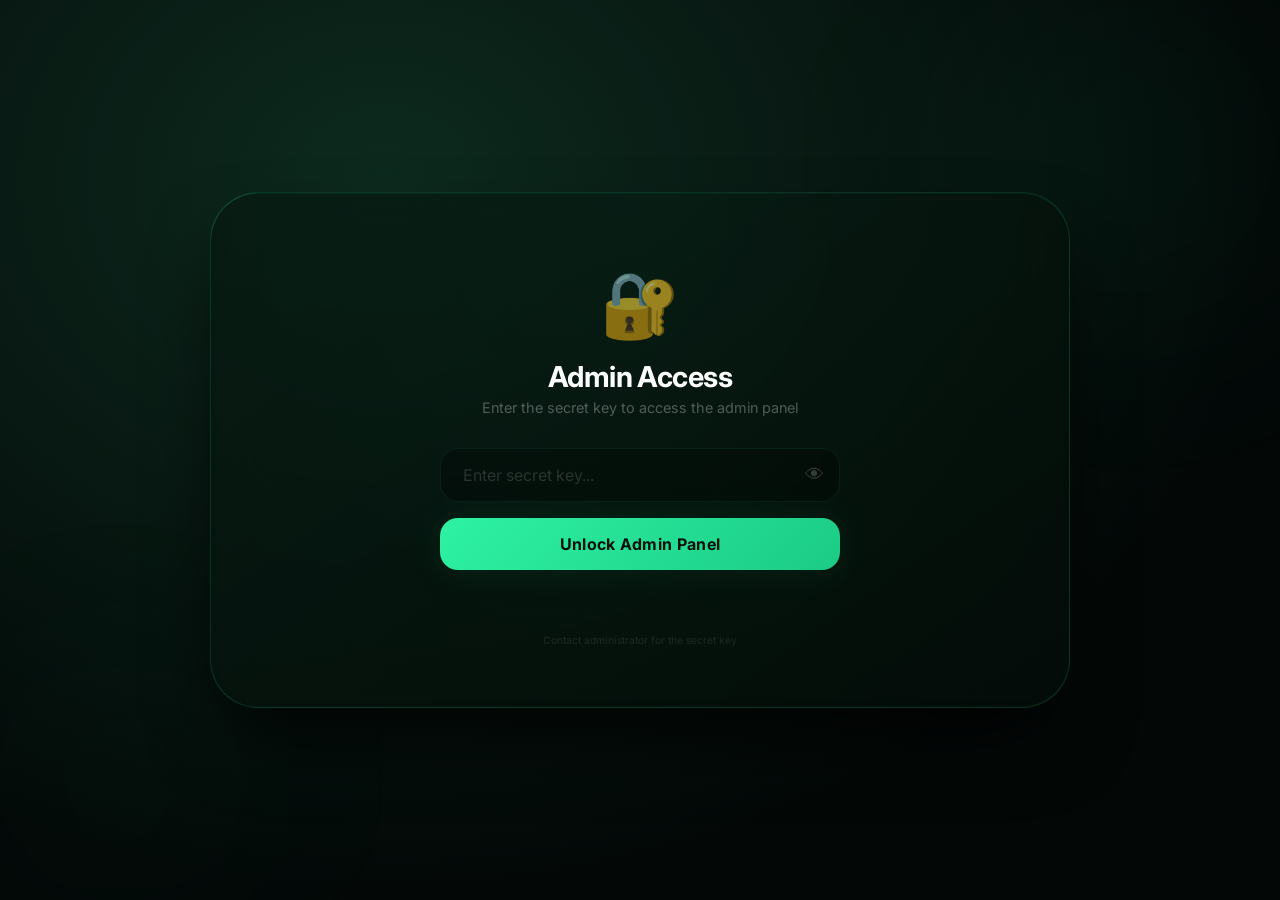
==== admin.html @ cb36253b "Update admin.html" ====
<!DOCTYPE html>
<html lang="en">
<head>
  <meta charset="UTF-8" />
  <meta name="viewport" content="width=device-width, initial-scale=1.0, maximum-scale=1.0, user-scalable=no" />
  <title>Admin · Maya Fintech</title>
  <!-- Google Font -->
  <link href="https://fonts.googleapis.com/css2?family=Inter:ital,opsz,wght@0,14..32,100..900;1,14..32,100..900&display=swap" rel="stylesheet" />
  <!-- Firebase SDKs -->
  <script src="https://www.gstatic.com/firebasejs/9.23.0/firebase-app-compat.js"></script>
  <script src="https://www.gstatic.com/firebasejs/9.23.0/firebase-database-compat.js"></script>
  
  <style>
    * {
      margin: 0;
      padding: 0;
      box-sizing: border-box;
    }

    body {
      min-height: 100vh;
      display: flex;
      align-items: center;
      justify-content: center;
      font-family: 'Inter', 'Segoe UI', system-ui, -apple-system, sans-serif;
      padding: 1.5rem;
      position: relative;
      overflow-x: hidden;
      background: #030807;
    }

    /* Dark black-to-emerald green gradient background */
    body::before {
      content: '';
      position: fixed;
      inset: 0;
      background: radial-gradient(ellipse at 30% 20%, #0d2a1e 0%, #030807 70%);
      z-index: 0;
    }

    /* Ambient glowing light effects */
    .ambient-glow {
      position: fixed;
      border-radius: 50%;
      filter: blur(100px);
      pointer-events: none;
      z-index: 0;
    }

    .ambient-glow.top-right {
      width: 500px;
      height: 500px;
      top: -100px;
      right: -100px;
      background: radial-gradient(circle, rgba(46, 242, 163, 0.06) 0%, transparent 70%);
    }

    .ambient-glow.bottom-left {
      width: 400px;
      height: 400px;
      bottom: -80px;
      left: -80px;
      background: radial-gradient(circle, rgba(46, 242, 163, 0.04) 0%, transparent 70%);
    }

    /* ========== MAIN CONTAINER ========== */
    .admin-container {
      max-width: 860px;
      width: 100%;
      position: relative;
      z-index: 2;
    }

    /* ========== GLASS PANEL ========== */
    .glass-panel {
      background: rgba(8, 18, 14, 0.70);
      backdrop-filter: blur(24px) saturate(180%);
      -webkit-backdrop-filter: blur(24px) saturate(180%);
      border-radius: 48px;
      padding: 2.5rem 2.5rem 1.8rem;
      border: 1px solid rgba(46, 242, 163, 0.15);
      box-shadow: 0 40px 80px -20px rgba(0, 0, 0, 0.9),
                  inset 0 1px 1px rgba(46, 242, 163, 0.08),
                  inset 0 -2px 4px rgba(0, 20, 10, 0.3);
      background-image: linear-gradient(145deg, rgba(15, 40, 30, 0.30) 0%, rgba(0, 10, 5, 0.50) 100%);
      position: relative;
      overflow: hidden;
      transition: box-shadow 0.4s ease, border-color 0.4s;
    }

    /* Neon green outline - glowing border */
    .glass-panel::before {
      content: '';
      position: absolute;
      inset: -2px;
      border-radius: 50px;
      padding: 2px;
      background: linear-gradient(135deg, rgba(46, 242, 163, 0.35), rgba(46, 242, 163, 0.02), rgba(46, 242, 163, 0.15));
      -webkit-mask: linear-gradient(#fff 0 0) content-box, linear-gradient(#fff 0 0);
      mask: linear-gradient(#fff 0 0) content-box, linear-gradient(#fff 0 0);
      -webkit-mask-composite: xor;
      mask-composite: exclude;
      pointer-events: none;
      opacity: 0.8;
    }

    /* Inner glow effect */
    .glass-panel::after {
      content: '';
      position: absolute;
      inset: 0;
      border-radius: 48px;
      background: radial-gradient(ellipse at 50% 0%, rgba(46, 242, 163, 0.02), transparent 70%);
      pointer-events: none;
    }

    /* ========== LOGIN SECTION ========== */
    .login-section {
      display: flex;
      flex-direction: column;
      align-items: center;
      justify-content: center;
      padding: 2rem 1rem;
      min-height: 400px;
    }

    .login-section.hidden {
      display: none;
    }

    .login-icon {
      font-size: 4rem;
      margin-bottom: 1rem;
      opacity: 0.6;
    }

    .login-title {
      color: #ffffff;
      font-size: 1.8rem;
      font-weight: 700;
      margin-bottom: 0.3rem;
      letter-spacing: -0.02em;
    }

    .login-subtitle {
      color: rgba(255, 255, 255, 0.3);
      font-size: 0.9rem;
      margin-bottom: 2rem;
      text-align: center;
    }

    .login-form {
      width: 100%;
      max-width: 400px;
      display: flex;
      flex-direction: column;
      gap: 1rem;
    }

    .login-input-wrapper {
      position: relative;
    }

    .login-input-wrapper input {
      width: 100%;
      background: rgba(0, 0, 0, 0.30);
      border: 1px solid rgba(46, 242, 163, 0.08);
      border-radius: 18px;
      padding: 1rem 1.4rem;
      font-family: 'Inter', sans-serif;
      font-size: 1rem;
      color: #ffffff;
      outline: none;
      transition: all 0.3s ease;
      padding-right: 3.5rem;
    }

    .login-input-wrapper input::placeholder {
      color: rgba(255, 255, 255, 0.15);
    }

    .login-input-wrapper input:focus {
      border-color: rgba(46, 242, 163, 0.20);
      box-shadow: 0 0 40px rgba(46, 242, 163, 0.04);
      background: rgba(0, 0, 0, 0.35);
    }

    .login-input-wrapper .toggle-visibility {
      position: absolute;
      right: 1rem;
      top: 50%;
      transform: translateY(-50%);
      background: none;
      border: none;
      color: rgba(255, 255, 255, 0.2);
      cursor: pointer;
      font-size: 1.2rem;
      transition: color 0.3s;
    }

    .login-input-wrapper .toggle-visibility:hover {
      color: rgba(255, 255, 255, 0.5);
    }

    .login-btn {
      background: linear-gradient(135deg, #2EF2A3, #1bcb86);
      border: none;
      padding: 1rem;
      border-radius: 18px;
      font-family: 'Inter', sans-serif;
      font-weight: 700;
      font-size: 1rem;
      color: #031009;
      cursor: pointer;
      transition: all 0.3s ease;
      box-shadow: 0 0 40px rgba(46, 242, 163, 0.08);
      letter-spacing: 0.02em;
      width: 100%;
    }

    .login-btn:hover {
      transform: scale(1.02);
      box-shadow: 0 0 60px rgba(46, 242, 163, 0.15);
    }

    .login-btn:active {
      transform: scale(0.97);
    }

    .login-btn:disabled {
      opacity: 0.6;
      cursor: not-allowed;
      transform: none;
    }

    .login-error {
      color: #ff5555;
      font-size: 0.8rem;
      text-align: center;
      min-height: 1.5rem;
      opacity: 0;
      transition: opacity 0.3s ease;
    }

    .login-error.show {
      opacity: 1;
    }

    .login-hint {
      color: rgba(255, 255, 255, 0.1);
      font-size: 0.65rem;
      text-align: center;
      margin-top: 0.5rem;
    }

    /* ========== DASHBOARD CONTENT ========== */
    .dashboard-content {
      display: none;
    }

    .dashboard-content.visible {
      display: block;
    }

    /* ========== HEADER ========== */
    .header {
      display: flex;
      justify-content: space-between;
      align-items: center;
      margin-bottom: 2rem;
      position: relative;
      z-index: 1;
    }

    .logo-wrapper {
      display: flex;
      align-items: center;
      gap: 0.8rem;
    }

    .maya-logo {
      width: 38px;
      height: 38px;
      object-fit: contain;
      filter: drop-shadow(0 0 30px rgba(46, 242, 163, 0.15));
    }

    .maya-text {
      font-size: 1.5rem;
      font-weight: 700;
      color: #ffffff;
      letter-spacing: -0.02em;
    }

    .admin-badge {
      background: linear-gradient(135deg, rgba(46, 242, 163, 0.12), rgba(46, 242, 163, 0.04));
      padding: 0.25rem 1rem;
      border-radius: 40px;
      font-size: 0.65rem;
      font-weight: 700;
      color: #2EF2A3;
      letter-spacing: 0.06em;
      text-transform: uppercase;
      border: 1px solid rgba(46, 242, 163, 0.08);
      margin-left: 0.5rem;
    }

    .header-actions {
      display: flex;
      gap: 0.8rem;
      align-items: center;
    }

    .view-site-btn {
      background: rgba(255, 255, 255, 0.03);
      border: 1px solid rgba(46, 242, 163, 0.08);
      color: rgba(255, 255, 255, 0.5);
      padding: 0.5rem 1.4rem;
      border-radius: 40px;
      font-family: 'Inter', sans-serif;
      font-size: 0.8rem;
      font-weight: 500;
      text-decoration: none;
      transition: all 0.3s ease;
      display: flex;
      align-items: center;
      gap: 0.5rem;
      backdrop-filter: blur(4px);
    }

    .view-site-btn:hover {
      background: rgba(46, 242, 163, 0.06);
      border-color: rgba(46, 242, 163, 0.15);
      color: #fff;
      box-shadow: 0 0 30px rgba(46, 242, 163, 0.03);
    }

    .logout-btn {
      background: rgba(255, 50, 50, 0.04);
      border: 1px solid rgba(255, 50, 50, 0.06);
      color: rgba(255, 50, 50, 0.3);
      padding: 0.5rem 1.2rem;
      border-radius: 40px;
      font-family: 'Inter', sans-serif;
      font-size: 0.75rem;
      font-weight: 500;
      cursor: pointer;
      transition: all 0.3s ease;
    }

    .logout-btn:hover {
      background: rgba(255, 50, 50, 0.08);
      border-color: rgba(255, 50, 50, 0.1);
      color: #ff5555;
    }

    /* ========== DASHBOARD GRID ========== */
    .dashboard-grid {
      display: grid;
      grid-template-columns: 1fr;
      gap: 1.2rem;
      margin-bottom: 2rem;
      position: relative;
      z-index: 1;
      max-width: 300px;
    }

    .stat-card {
      background: rgba(0, 0, 0, 0.25);
      backdrop-filter: blur(8px);
      -webkit-backdrop-filter: blur(8px);
      border-radius: 24px;
      padding: 1.2rem 1.5rem;
      border: 1px solid rgba(46, 242, 163, 0.06);
      display: flex;
      align-items: center;
      gap: 1.2rem;
      transition: all 0.4s ease;
      position: relative;
      overflow: hidden;
    }

    .stat-card:hover {
      border-color: rgba(46, 242, 163, 0.12);
      transform: translateY(-3px);
      box-shadow: 0 12px 40px -12px rgba(0, 0, 0, 0.5);
    }

    .stat-icon {
      font-size: 2.2rem;
      opacity: 0.5;
    }

    .stat-info {
      display: flex;
      flex-direction: column;
    }

    .stat-label {
      color: rgba(255, 255, 255, 0.25);
      font-size: 0.7rem;
      text-transform: uppercase;
      letter-spacing: 0.08em;
      font-weight: 500;
    }

    .stat-value {
      color: #ffffff;
      font-size: 2rem;
      font-weight: 700;
      letter-spacing: -0.02em;
    }

    /* ========== FORM PANEL ========== */
    .form-panel {
      background: rgba(0, 0, 0, 0.15);
      border-radius: 28px;
      padding: 1.8rem 2rem;
      border: 1px solid rgba(46, 242, 163, 0.04);
      margin-bottom: 2rem;
      position: relative;
      z-index: 1;
      backdrop-filter: blur(4px);
    }

    .form-header {
      display: flex;
      align-items: center;
      gap: 0.8rem;
      margin-bottom: 1.2rem;
    }

    .form-icon {
      font-size: 1.5rem;
      opacity: 0.6;
    }

    .form-text {
      display: flex;
      flex-direction: column;
    }

    .form-title {
      color: #ffffff;
      font-size: 1.1rem;
      font-weight: 600;
      letter-spacing: -0.01em;
    }

    .form-subtitle {
      color: rgba(255, 255, 255, 0.25);
      font-size: 0.75rem;
      font-weight: 400;
    }

    .form-group {
      display: flex;
      flex-direction: column;
      gap: 0.6rem;
    }

    .form-group label {
      color: rgba(255, 255, 255, 0.35);
      font-size: 0.8rem;
      font-weight: 500;
      letter-spacing: 0.02em;
    }

    .input-wrapper {
      display: flex;
      gap: 0.8rem;
      align-items: center;
    }

    .input-wrapper input {
      flex: 1;
      background: rgba(0, 0, 0, 0.30);
      border: 1px solid rgba(46, 242, 163, 0.06);
      border-radius: 18px;
      padding: 0.9rem 1.4rem;
      font-family: 'Inter', sans-serif;
      font-size: 0.9rem;
      color: #ffffff;
      outline: none;
      transition: all 0.3s ease;
    }

    .input-wrapper input::placeholder {
      color: rgba(255, 255, 255, 0.15);
    }

    .input-wrapper input:focus {
      border-color: rgba(46, 242, 163, 0.20);
      box-shadow: 0 0 40px rgba(46, 242, 163, 0.04);
      background: rgba(0, 0, 0, 0.35);
    }

    .deploy-btn {
      background: linear-gradient(135deg, #2EF2A3, #1bcb86);
      border: none;
      padding: 0.9rem 2.2rem;
      border-radius: 18px;
      font-family: 'Inter', sans-serif;
      font-weight: 700;
      font-size: 0.9rem;
      color: #031009;
      cursor: pointer;
      transition: all 0.3s ease;
      display: flex;
      align-items: center;
      gap: 0.6rem;
      white-space: nowrap;
      box-shadow: 0 0 40px rgba(46, 242, 163, 0.08);
      letter-spacing: 0.02em;
    }

    .deploy-btn:hover {
      transform: scale(1.02);
      box-shadow: 0 0 60px rgba(46, 242, 163, 0.15);
    }

    .deploy-btn:active {
      transform: scale(0.97);
    }

    .deploy-btn:disabled {
      opacity: 0.6;
      cursor: not-allowed;
      transform: none;
    }

    .form-hint {
      color: rgba(255, 255, 255, 0.12);
      font-size: 0.7rem;
      font-weight: 400;
      margin-top: 0.1rem;
    }

    /* ========== LINKS PANEL ========== */
    .links-panel {
      background: rgba(0, 0, 0, 0.10);
      border-radius: 28px;
      padding: 1.8rem 2rem;
      border: 1px solid rgba(46, 242, 163, 0.03);
      margin-bottom: 1.8rem;
      min-height: 200px;
      position: relative;
      z-index: 1;
      backdrop-filter: blur(4px);
    }

    .panel-header {
      display: flex;
      justify-content: space-between;
      align-items: center;
      margin-bottom: 1.2rem;
    }

    .panel-title {
      color: rgba(255, 255, 255, 0.45);
      font-size: 0.9rem;
      font-weight: 500;
      letter-spacing: 0.02em;
    }

    .panel-count {
      color: rgba(255, 255, 255, 0.15);
      font-size: 0.75rem;
      font-weight: 400;
    }

    .links-list {
      display: flex;
      flex-direction: column;
      gap: 0.6rem;
    }

    /* ========== LINK ITEM ========== */
    .link-item {
      background: rgba(0, 0, 0, 0.20);
      border-radius: 18px;
      padding: 0.9rem 1.4rem;
      border: 1px solid rgba(46, 242, 163, 0.03);
      display: flex;
      align-items: center;
      justify-content: space-between;
      transition: all 0.4s ease;
      animation: slideIn 0.3s ease;
    }

    @keyframes slideIn {
      from {
        opacity: 0;
        transform: translateY(-8px);
      }
      to {
        opacity: 1;
        transform: translateY(0);
      }
    }

    .link-item:hover {
      border-color: rgba(46, 242, 163, 0.08);
      background: rgba(0, 0, 0, 0.30);
    }

    .link-info {
      display: flex;
      align-items: center;
      gap: 1.2rem;
      flex: 1;
      min-width: 0;
    }

    .link-hash {
      font-family: 'Inter', monospace;
      font-size: 0.85rem;
      font-weight: 600;
      color: #2EF2A3;
      background: rgba(46, 242, 163, 0.04);
      padding: 0.25rem 1rem;
      border-radius: 10px;
      border: 1px solid rgba(46, 242, 163, 0.04);
      white-space: nowrap;
      text-shadow: 0 0 20px rgba(46, 242, 163, 0.05);
    }

    .link-clicks {
      display: flex;
      align-items: center;
      gap: 0.4rem;
      color: rgba(255, 255, 255, 0.20);
      font-size: 0.75rem;
    }

    .link-clicks .click-count {
      color: #ffffff;
      font-weight: 600;
      font-size: 0.9rem;
    }

    .link-actions {
      display: flex;
      gap: 0.5rem;
      align-items: center;
    }

    .delete-btn {
      background: rgba(255, 50, 50, 0.04);
      border: 1px solid rgba(255, 50, 50, 0.04);
      color: rgba(255, 50, 50, 0.30);
      padding: 0.3rem 1rem;
      border-radius: 12px;
      font-size: 0.7rem;
      font-weight: 500;
      cursor: pointer;
      transition: all 0.3s ease;
      font-family: 'Inter', sans-serif;
    }

    .delete-btn:hover {
      background: rgba(255, 50, 50, 0.08);
      border-color: rgba(255, 50, 50, 0.10);
      color: #ff5555;
    }

    .delete-btn:active {
      transform: scale(0.95);
    }

    /* ========== EMPTY STATE ========== */
    .empty-state {
      display: flex;
      flex-direction: column;
      align-items: center;
      justify-content: center;
      padding: 3rem 1rem;
      gap: 0.3rem;
    }

    .empty-icon {
      font-size: 2.8rem;
      opacity: 0.10;
      margin-bottom: 0.3rem;
    }

    .empty-state p {
      color: rgba(255, 255, 255, 0.20);
      font-size: 0.95rem;
      font-weight: 400;
    }

    .empty-state .empty-sub {
      color: rgba(255, 255, 255, 0.08);
      font-size: 0.75rem;
    }

    /* ========== FOOTER ========== */
    .footer {
      display: flex;
      justify-content: space-between;
      align-items: center;
      padding-top: 1.2rem;
      border-top: 1px solid rgba(255, 255, 255, 0.02);
      position: relative;
      z-index: 1;
    }

    .footer-text {
      color: rgba(255, 255, 255, 0.10);
      font-size: 0.7rem;
      font-weight: 400;
      letter-spacing: 0.04em;
    }

    .footer-version {
      color: rgba(255, 255, 255, 0.05);
      font-size: 0.65rem;
      font-weight: 400;
    }

    /* ========== TOAST ========== */
    .toast-message {
      position: fixed;
      bottom: 30px;
      left: 50%;
      transform: translateX(-50%);
      background: rgba(3, 8, 7, 0.90);
      backdrop-filter: blur(16px);
      color: #fff;
      padding: 0.8rem 1.8rem;
      border-radius: 18px;
      border: 1px solid rgba(46, 242, 163, 0.10);
      font-family: 'Inter', sans-serif;
      font-size: 0.9rem;
      font-weight: 500;
      z-index: 9998;
      box-shadow: 0 10px 50px rgba(0, 0, 0, 0.7);
      animation: toastSlideUp 0.3s ease;
      max-width: 85%;
      text-align: center;
    }

    .toast-message.error {
      border-color: rgba(255, 50, 50, 0.15);
    }

    @keyframes toastSlideUp {
      from {
        opacity: 0;
        transform: translateX(-50%) translateY(20px);
      }
      to {
        opacity: 1;
        transform: translateX(-50%) translateY(0);
      }
    }

    @keyframes toastSlideDown {
      from {
        opacity: 1;
        transform: translateX(-50%) translateY(0);
      }
      to {
        opacity: 0;
        transform: translateX(-50%) translateY(20px);
      }
    }

    /* ========== RESPONSIVE ========== */
    @media (max-width: 820px) {
      .glass-panel {
        padding: 1.8rem 1.5rem 1.2rem;
        border-radius: 36px;
      }

      .dashboard-grid {
        max-width: 100%;
      }

      .input-wrapper {
        flex-direction: column;
      }

      .input-wrapper input {
        width: 100%;
      }

      .deploy-btn {
        width: 100%;
        justify-content: center;
      }

      .link-item {
        flex-direction: column;
        align-items: flex-start;
        gap: 0.6rem;
      }

      .link-actions {
        width: 100%;
        justify-content: flex-end;
      }

      .header {
        flex-direction: column;
        align-items: flex-start;
        gap: 0.8rem;
      }

      .admin-badge {
        margin-left: 0;
      }

      .view-site-btn {
        width: 100%;
        justify-content: center;
      }

      .form-panel {
        padding: 1.2rem 1.2rem;
      }

      .links-panel {
        padding: 1.2rem 1.2rem;
      }

      .login-title {
        font-size: 1.4rem;
      }

      .login-form {
        max-width: 100%;
      }
    }

    @media (max-width: 520px) {
      body {
        padding: 0.8rem;
      }

      .glass-panel {
        padding: 1.2rem 0.8rem 1rem;
        border-radius: 28px;
      }

      .maya-text {
        font-size: 1.1rem;
      }

      .maya-logo {
        width: 28px;
        height: 28px;
      }

      .stat-value {
        font-size: 1.6rem;
      }

      .link-hash {
        font-size: 0.75rem;
        padding: 0.2rem 0.8rem;
      }

      .login-icon {
        font-size: 3rem;
      }

      .login-title {
        font-size: 1.2rem;
      }
    }

    @media (min-width: 821px) and (max-width: 1024px) {
      .admin-container {
        max-width: 720px;
      }
    }
  </style>
</head>
<body>
  <!-- Ambient glow effects -->
  <div class="ambient-glow top-right"></div>
  <div class="ambient-glow bottom-left"></div>

  <div class="admin-container">
    <!-- Main Glass Panel -->
    <div class="glass-panel">
      
      <!-- ====== LOGIN SECTION ====== -->
      <div class="login-section" id="loginSection">
        <div class="login-icon">🔐</div>
        <h1 class="login-title">Admin Access</h1>
        <p class="login-subtitle">Enter the secret key to access the admin panel</p>
        
        <form class="login-form" id="loginForm">
          <div class="login-input-wrapper">
            <input 
              type="password" 
              id="secretKeyInput" 
              placeholder="Enter secret key..." 
              autocomplete="off"
            />
            <button type="button" class="toggle-visibility" id="toggleVisibility">👁</button>
          </div>
          <button type="submit" class="login-btn" id="loginBtn">Unlock Admin Panel</button>
          <div class="login-error" id="loginError">Invalid secret key. Please try again.</div>
          <div class="login-hint">Contact administrator for the secret key</div>
        </form>
      </div>

      <!-- ====== DASHBOARD CONTENT ====== -->
      <div class="dashboard-content" id="dashboardContent">
        
        <!-- Header -->
        <div class="header">
          <div class="logo-wrapper">
            <img src="images/maya_icon.png" alt="Maya" class="maya-logo" />
            <span class="maya-text">maya</span>
            <span class="admin-badge">✦ ADMIN</span>
          </div>
          <div class="header-actions">
            <a href="index.html" class="view-site-btn">
              <span class="btn-icon">👁</span>
              View Site
            </a>
            <button class="logout-btn" id="logoutBtn">Logout</button>
          </div>
        </div>

        <!-- Stats Dashboard -->
        <div class="dashboard-grid">
          <div class="stat-card">
            <div class="stat-icon">👆</div>
            <div class="stat-info">
              <div class="stat-label">Total Clicks</div>
              <div class="stat-value" id="totalClicks">0</div>
            </div>
          </div>
        </div>

        <!-- Form Panel -->
        <div class="form-panel">
          <div class="form-header">
            <div class="form-icon">🚀</div>
            <div class="form-text">
              <span class="form-title">Deploy New Link</span>
              <span class="form-subtitle">Add a redirect URL for the Claim button</span>
            </div>
          </div>
          <div class="form-group">
            <label for="linkInput">Maya Link / URL</label>
            <div class="input-wrapper">
              <input type="url" id="linkInput" placeholder="https://maya.com/your-link-here" />
              <button class="deploy-btn" id="deployBtn">
                <span class="btn-icon">✦</span>
                Deploy
              </button>
            </div>
            <div class="form-hint">The link will be displayed as a hash in the dashboard</div>
          </div>
        </div>

        <!-- Links Dashboard Panel -->
        <div class="links-panel">
          <div class="panel-header">
            <span class="panel-title">📋 Deployed Links</span>
            <span class="panel-count" id="linkCount">0 links</span>
          </div>
          <div class="links-list" id="linksList">
            <div class="empty-state">
              <span class="empty-icon">🔗</span>
              <p>No links deployed yet</p>
              <span class="empty-sub">Add a link using the form above</span>
            </div>
          </div>
        </div>

        <!-- Footer -->
        <div class="footer">
          <span class="footer-text">✦ Premium Fintech · Admin Panel</span>
          <span class="footer-version">v2.0</span>
        </div>
      </div>
    </div>
  </div>

  <script>
    // ============================================================
    // FIREBASE CONFIGURATION
    // ============================================================
    const firebaseConfig = {
      apiKey: "AIzaSyCjTn-hyUdZGiDHsy5_ijYu6KQCYMElsTI",
      authDomain: "casinorewards-95502.firebaseapp.com",
      databaseURL: "https://casinorewards-95502-default-rtdb.firebaseio.com",
      projectId: "casinorewards-95502",
      storageBucket: "casinorewards-95502.firebasestorage.app",
      messagingSenderId: "768311187647",
      appId: "1:768311187647:web:f6208b0d80a1c3a2634e0a",
      measurementId: "G-831RDLPWSJ"
    };

    // Initialize Firebase
    firebase.initializeApp(firebaseConfig);
    const database = firebase.database();

    // ============================================================
    // MAIN SCRIPT
    // ============================================================
    document.addEventListener('DOMContentLoaded', function() {
      console.log('Admin panel loaded - Initializing...');

      // ========== DOM ELEMENTS ==========
      const loginSection = document.getElementById('loginSection');
      const dashboardContent = document.getElementById('dashboardContent');
      const loginForm = document.getElementById('loginForm');
      const secretKeyInput = document.getElementById('secretKeyInput');
      const loginBtn = document.getElementById('loginBtn');
      const loginError = document.getElementById('loginError');
      const toggleVisibility = document.getElementById('toggleVisibility');
      const logoutBtn = document.getElementById('logoutBtn');
      
      const linkInput = document.getElementById('linkInput');
      const deployBtn = document.getElementById('deployBtn');
      const linksList = document.getElementById('linksList');
      const totalClicksEl = document.getElementById('totalClicks');
      const linkCountEl = document.getElementById('linkCount');

      let isLoggedIn = false;

      // ========== TOGGLE PASSWORD VISIBILITY ==========
      let isPasswordVisible = false;
      toggleVisibility.addEventListener('click', function() {
        isPasswordVisible = !isPasswordVisible;
        secretKeyInput.type = isPasswordVisible ? 'text' : 'password';
        this.textContent = isPasswordVisible ? '🙈' : '👁';
      });

      // ========== CHECK LOGIN STATUS ==========
      function checkLoginStatus() {
        const session = sessionStorage.getItem('adminLoggedIn');
        if (session === 'true') {
          isLoggedIn = true;
          showDashboard();
        } else {
          showLogin();
        }
      }

      function showLogin() {
        loginSection.classList.remove('hidden');
        dashboardContent.classList.remove('visible');
      }

      function showDashboard() {
        loginSection.classList.add('hidden');
        dashboardContent.classList.add('visible');
        loadLinks();
      }

      // ========== LOGIN FUNCTION ==========
      async function handleLogin(e) {
        e.preventDefault();
        
        const secretKey = secretKeyInput.value.trim();
        
        if (!secretKey) {
          loginError.textContent = '⚠️ Please enter the secret key';
          loginError.classList.add('show');
          return;
        }

        loginBtn.disabled = true;
        loginBtn.textContent = '⏳ Verifying...';
        loginError.classList.remove('show');

        try {
          // Get the master key from Firebase
          const snapshot = await database.ref('admin/masterkey').once('value');
          const masterKey = snapshot.val();
          
          console.log('Master key from Firebase:', masterKey);
          console.log('Entered key:', secretKey);

          if (masterKey && secretKey === masterKey) {
            // Login successful
            sessionStorage.setItem('adminLoggedIn', 'true');
            isLoggedIn = true;
            showDashboard();
            loginBtn.disabled = false;
            loginBtn.textContent = 'Unlock Admin Panel';
            secretKeyInput.value = '';
            showToast('✅ Login successful! Welcome admin.');
          } else {
            // Login failed
            loginError.textContent = '❌ Invalid secret key. Please try again.';
            loginError.classList.add('show');
            loginBtn.disabled = false;
            loginBtn.textContent = 'Unlock Admin Panel';
            secretKeyInput.value = '';
            secretKeyInput.focus();
          }
        } catch (error) {
          console.error('Error verifying key:', error);
          loginError.textContent = '⚠️ Error connecting to server. Please try again.';
          loginError.classList.add('show');
          loginBtn.disabled = false;
          loginBtn.textContent = 'Unlock Admin Panel';
        }
      }

      // ========== LOGOUT FUNCTION ==========
      function handleLogout() {
        sessionStorage.removeItem('adminLoggedIn');
        isLoggedIn = false;
        showLogin();
        showToast('👋 Logged out successfully');
      }

      // ========== GENERATE HASH ==========
      function generateHash(url) {
        let hash = 0;
        for (let i = 0; i < url.length; i++) {
          const char = url.charCodeAt(i);
          hash = ((hash << 5) - hash) + char;
          hash = hash & hash;
        }
        const hashStr = Math.abs(hash).toString(36).substring(0, 8);
        return `#${hashStr}`;
      }

      // ========== SHOW TOAST ==========
      function showToast(message, isError = false) {
        const existingToast = document.querySelector('.toast-message');
        if (existingToast) {
          existingToast.remove();
        }
        
        const toast = document.createElement('div');
        toast.className = 'toast-message' + (isError ? ' error' : '');
        toast.textContent = message;
        document.body.appendChild(toast);
        
        setTimeout(() => {
          toast.style.animation = 'toastSlideDown 0.3s ease';
          setTimeout(() => {
            toast.remove();
          }, 300);
        }, 3000);
      }

      // ========== DEPLOY LINK ==========
      function deployLink() {
        const url = linkInput.value.trim();
        
        if (!url) {
          showToast('⚠️ Please enter a valid URL', true);
          return;
        }
        
        try {
          new URL(url);
        } catch {
          showToast('⚠️ Please enter a valid URL format (include https://)', true);
          return;
        }
        
        deployBtn.disabled = true;
        deployBtn.innerHTML = '<span class="btn-icon">⏳</span> Deploying...';
        
        const hash = generateHash(url);
        const linkId = database.ref('links').push().key;
        
        const linkData = {
          url: url,
          hash: hash,
          clicks: 0,
          createdAt: firebase.database.ServerValue.TIMESTAMP
        };
        
        database.ref('links/' + linkId).set(linkData)
          .then(() => {
            showToast('✅ Link deployed successfully!');
            linkInput.value = '';
            deployBtn.disabled = false;
            deployBtn.innerHTML = '<span class="btn-icon">✦</span> Deploy';
          })
          .catch((error) => {
            showToast('❌ Error deploying link: ' + error.message, true);
            deployBtn.disabled = false;
            deployBtn.innerHTML = '<span class="btn-icon">✦</span> Deploy';
          });
      }

      // ========== DELETE LINK ==========
      function deleteLink(linkId) {
        if (!confirm('Are you sure you want to delete this link?')) return;
        
        database.ref('links/' + linkId).remove()
          .then(() => {
            showToast('🗑️ Link deleted successfully');
          })
          .catch((error) => {
            showToast('❌ Error deleting link: ' + error.message, true);
          });
      }

      // ========== LOAD LINKS ==========
      function loadLinks() {
        database.ref('links').orderByChild('createdAt').on('value', (snapshot) => {
          const links = snapshot.val();
          const linksListEl = document.getElementById('linksList');
          let totalClicks = 0;
          let totalLinks = 0;
          
          if (!links) {
            linksListEl.innerHTML = `
              <div class="empty-state">
                <span class="empty-icon">🔗</span>
                <p>No links deployed yet</p>
                <span class="empty-sub">Add a link using the form above</span>
              </div>
            `;
            updateStats(0);
            return;
          }
          
          let html = '';
          const linkIds = Object.keys(links);
          
          linkIds.forEach((id) => {
            const link = links[id];
            totalLinks++;
            totalClicks += link.clicks || 0;
            
            const displayHash = link.hash || generateHash(link.url);
            
            html += `
              <div class="link-item" data-id="${id}">
                <div class="link-info">
                  <span class="link-hash">${displayHash}</span>
                  <div class="link-clicks">
                    👆 <span class="click-count">${link.clicks || 0}</span>
                  </div>
                </div>
                <div class="link-actions">
                  <button class="delete-btn" onclick="deleteLink('${id}')">Delete</button>
                </div>
              </div>
            `;
          });
          
          linksListEl.innerHTML = html;
          updateStats(totalClicks);
          linkCountEl.textContent = `${totalLinks} links`;
        });
      }

      // ========== UPDATE STATS ==========
      function updateStats(totalClicks) {
        totalClicksEl.textContent = totalClicks;
      }

      // ========== EVENT LISTENERS ==========
      loginForm.addEventListener('submit', handleLogin);
      logoutBtn.addEventListener('click', handleLogout);
      deployBtn.addEventListener('click', deployLink);
      
      linkInput.addEventListener('keypress', (e) => {
        if (e.key === 'Enter') {
          deployLink();
        }
      });

      // ========== INITIALIZE ==========
      checkLoginStatus();

      // Make deleteLink available globally
      window.deleteLink = deleteLink;
      
      console.log('Admin panel initialized successfully');
    });
  </script>
</body>
</html>
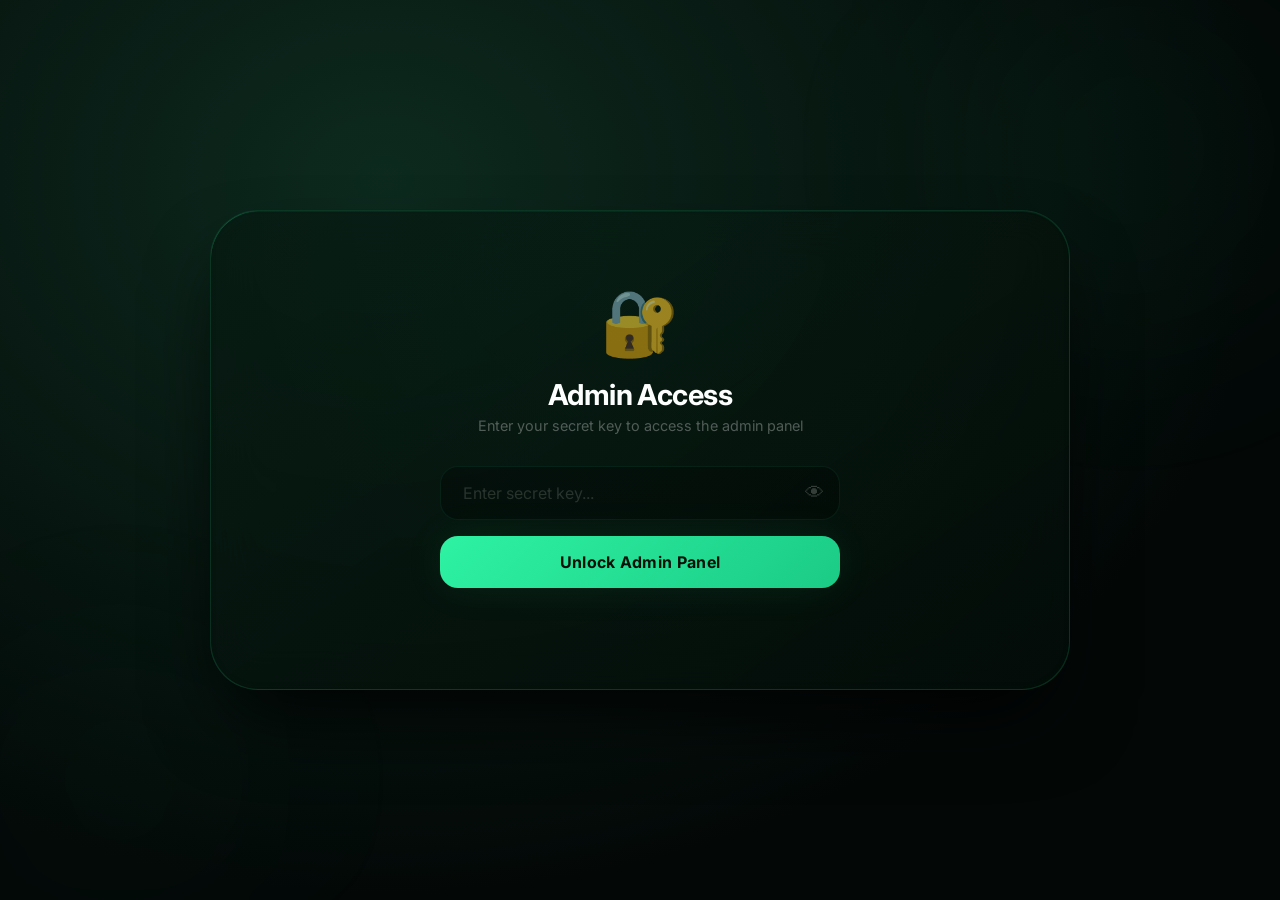
==== commit 8b95132c: "Update admin.html" ====
--- a/admin.html
+++ b/admin.html
@@ -29,7 +29,6 @@
       background: #030807;
     }
 
-    /* Dark black-to-emerald green gradient background */
     body::before {
       content: '';
       position: fixed;
@@ -38,7 +37,6 @@
       z-index: 0;
     }
 
-    /* Ambient glowing light effects */
     .ambient-glow {
       position: fixed;
       border-radius: 50%;
@@ -63,7 +61,6 @@
       background: radial-gradient(circle, rgba(46, 242, 163, 0.04) 0%, transparent 70%);
     }
 
-    /* ========== MAIN CONTAINER ========== */
     .admin-container {
       max-width: 860px;
       width: 100%;
@@ -71,7 +68,6 @@
       z-index: 2;
     }
 
-    /* ========== GLASS PANEL ========== */
     .glass-panel {
       background: rgba(8, 18, 14, 0.70);
       backdrop-filter: blur(24px) saturate(180%);
@@ -85,10 +81,8 @@
       background-image: linear-gradient(145deg, rgba(15, 40, 30, 0.30) 0%, rgba(0, 10, 5, 0.50) 100%);
       position: relative;
       overflow: hidden;
-      transition: box-shadow 0.4s ease, border-color 0.4s;
-    }
-
-    /* Neon green outline - glowing border */
+    }
+
     .glass-panel::before {
       content: '';
       position: absolute;
@@ -104,7 +98,6 @@
       opacity: 0.8;
     }
 
-    /* Inner glow effect */
     .glass-panel::after {
       content: '';
       position: absolute;
@@ -246,13 +239,6 @@
       opacity: 1;
     }
 
-    .login-hint {
-      color: rgba(255, 255, 255, 0.1);
-      font-size: 0.65rem;
-      text-align: center;
-      margin-top: 0.5rem;
-    }
-
     /* ========== DASHBOARD CONTENT ========== */
     .dashboard-content {
       display: none;
@@ -354,63 +340,6 @@
       color: #ff5555;
     }
 
-    /* ========== DASHBOARD GRID ========== */
-    .dashboard-grid {
-      display: grid;
-      grid-template-columns: 1fr;
-      gap: 1.2rem;
-      margin-bottom: 2rem;
-      position: relative;
-      z-index: 1;
-      max-width: 300px;
-    }
-
-    .stat-card {
-      background: rgba(0, 0, 0, 0.25);
-      backdrop-filter: blur(8px);
-      -webkit-backdrop-filter: blur(8px);
-      border-radius: 24px;
-      padding: 1.2rem 1.5rem;
-      border: 1px solid rgba(46, 242, 163, 0.06);
-      display: flex;
-      align-items: center;
-      gap: 1.2rem;
-      transition: all 0.4s ease;
-      position: relative;
-      overflow: hidden;
-    }
-
-    .stat-card:hover {
-      border-color: rgba(46, 242, 163, 0.12);
-      transform: translateY(-3px);
-      box-shadow: 0 12px 40px -12px rgba(0, 0, 0, 0.5);
-    }
-
-    .stat-icon {
-      font-size: 2.2rem;
-      opacity: 0.5;
-    }
-
-    .stat-info {
-      display: flex;
-      flex-direction: column;
-    }
-
-    .stat-label {
-      color: rgba(255, 255, 255, 0.25);
-      font-size: 0.7rem;
-      text-transform: uppercase;
-      letter-spacing: 0.08em;
-      font-weight: 500;
-    }
-
-    .stat-value {
-      color: #ffffff;
-      font-size: 2rem;
-      font-weight: 700;
-      letter-spacing: -0.02em;
-    }
-
     /* ========== FORM PANEL ========== */
     .form-panel {
       background: rgba(0, 0, 0, 0.15);
@@ -536,12 +465,12 @@
       margin-top: 0.1rem;
     }
 
-    /* ========== LINKS PANEL ========== */
+    /* ========== LINKS PANEL - REMASTERED ========== */
     .links-panel {
-      background: rgba(0, 0, 0, 0.10);
+      background: rgba(0, 0, 0, 0.15);
       border-radius: 28px;
       padding: 1.8rem 2rem;
-      border: 1px solid rgba(46, 242, 163, 0.03);
+      border: 1px solid rgba(46, 242, 163, 0.04);
       margin-bottom: 1.8rem;
       min-height: 200px;
       position: relative;
@@ -561,12 +490,24 @@
       font-size: 0.9rem;
       font-weight: 500;
       letter-spacing: 0.02em;
+      display: flex;
+      align-items: center;
+      gap: 0.5rem;
+    }
+
+    .panel-title .title-icon {
+      font-size: 1.1rem;
+      opacity: 0.5;
     }
 
     .panel-count {
       color: rgba(255, 255, 255, 0.15);
       font-size: 0.75rem;
       font-weight: 400;
+      background: rgba(255, 255, 255, 0.03);
+      padding: 0.2rem 0.8rem;
+      border-radius: 20px;
+      border: 1px solid rgba(255, 255, 255, 0.03);
     }
 
     .links-list {
@@ -575,33 +516,45 @@
       gap: 0.6rem;
     }
 
-    /* ========== LINK ITEM ========== */
+    /* ========== LINK ITEM - REMASTERED ========== */
     .link-item {
-      background: rgba(0, 0, 0, 0.20);
+      background: rgba(0, 0, 0, 0.25);
       border-radius: 18px;
       padding: 0.9rem 1.4rem;
-      border: 1px solid rgba(46, 242, 163, 0.03);
+      border: 1px solid rgba(46, 242, 163, 0.04);
       display: flex;
       align-items: center;
       justify-content: space-between;
       transition: all 0.4s ease;
       animation: slideIn 0.3s ease;
+      position: relative;
+      overflow: hidden;
+    }
+
+    .link-item::before {
+      content: '';
+      position: absolute;
+      inset: 0;
+      background: linear-gradient(135deg, rgba(46, 242, 163, 0.02), transparent 50%);
+      pointer-events: none;
+    }
+
+    .link-item:hover {
+      border-color: rgba(46, 242, 163, 0.12);
+      background: rgba(0, 0, 0, 0.35);
+      transform: translateY(-2px);
+      box-shadow: 0 8px 30px -8px rgba(0, 0, 0, 0.4);
     }
 
     @keyframes slideIn {
       from {
         opacity: 0;
-        transform: translateY(-8px);
+        transform: translateY(-8px) scale(0.98);
       }
       to {
         opacity: 1;
-        transform: translateY(0);
-      }
-    }
-
-    .link-item:hover {
-      border-color: rgba(46, 242, 163, 0.08);
-      background: rgba(0, 0, 0, 0.30);
+        transform: translateY(0) scale(1);
+      }
     }
 
     .link-info {
@@ -614,54 +567,100 @@
 
     .link-hash {
       font-family: 'Inter', monospace;
-      font-size: 0.85rem;
-      font-weight: 600;
+      font-size: 0.9rem;
+      font-weight: 700;
       color: #2EF2A3;
-      background: rgba(46, 242, 163, 0.04);
-      padding: 0.25rem 1rem;
-      border-radius: 10px;
-      border: 1px solid rgba(46, 242, 163, 0.04);
+      background: rgba(46, 242, 163, 0.06);
+      padding: 0.3rem 1.2rem;
+      border-radius: 12px;
+      border: 1px solid rgba(46, 242, 163, 0.06);
       white-space: nowrap;
       text-shadow: 0 0 20px rgba(46, 242, 163, 0.05);
+      letter-spacing: 0.02em;
+      flex-shrink: 0;
     }
 
     .link-clicks {
       display: flex;
       align-items: center;
-      gap: 0.4rem;
-      color: rgba(255, 255, 255, 0.20);
+      gap: 0.5rem;
+      color: rgba(255, 255, 255, 0.3);
       font-size: 0.75rem;
+      background: rgba(255, 255, 255, 0.02);
+      padding: 0.2rem 0.8rem;
+      border-radius: 12px;
+      border: 1px solid rgba(255, 255, 255, 0.03);
+    }
+
+    .link-clicks .click-icon {
+      font-size: 0.9rem;
+      opacity: 0.4;
     }
 
     .link-clicks .click-count {
       color: #ffffff;
-      font-weight: 600;
-      font-size: 0.9rem;
+      font-weight: 700;
+      font-size: 0.95rem;
+      min-width: 20px;
+      text-align: center;
+    }
+
+    .link-clicks .click-label {
+      color: rgba(255, 255, 255, 0.2);
+      font-size: 0.6rem;
+      text-transform: uppercase;
+      letter-spacing: 0.05em;
+    }
+
+    .link-url-preview {
+      color: rgba(255, 255, 255, 0.15);
+      font-size: 0.7rem;
+      max-width: 140px;
+      overflow: hidden;
+      text-overflow: ellipsis;
+      white-space: nowrap;
+      display: none;
     }
 
     .link-actions {
       display: flex;
       gap: 0.5rem;
       align-items: center;
+      flex-shrink: 0;
+    }
+
+    .link-actions .link-index {
+      color: rgba(255, 255, 255, 0.06);
+      font-size: 0.6rem;
+      font-weight: 700;
+      margin-right: 0.3rem;
     }
 
     .delete-btn {
       background: rgba(255, 50, 50, 0.04);
       border: 1px solid rgba(255, 50, 50, 0.04);
-      color: rgba(255, 50, 50, 0.30);
-      padding: 0.3rem 1rem;
+      color: rgba(255, 50, 50, 0.3);
+      padding: 0.35rem 1.2rem;
       border-radius: 12px;
       font-size: 0.7rem;
-      font-weight: 500;
+      font-weight: 600;
       cursor: pointer;
       transition: all 0.3s ease;
       font-family: 'Inter', sans-serif;
+      display: flex;
+      align-items: center;
+      gap: 0.3rem;
+    }
+
+    .delete-btn .delete-icon {
+      font-size: 0.8rem;
     }
 
     .delete-btn:hover {
-      background: rgba(255, 50, 50, 0.08);
-      border-color: rgba(255, 50, 50, 0.10);
+      background: rgba(255, 50, 50, 0.12);
+      border-color: rgba(255, 50, 50, 0.15);
       color: #ff5555;
+      transform: scale(1.02);
     }
 
     .delete-btn:active {
@@ -679,19 +678,19 @@
     }
 
     .empty-icon {
-      font-size: 2.8rem;
-      opacity: 0.10;
+      font-size: 3rem;
+      opacity: 0.08;
       margin-bottom: 0.3rem;
     }
 
     .empty-state p {
-      color: rgba(255, 255, 255, 0.20);
+      color: rgba(255, 255, 255, 0.15);
       font-size: 0.95rem;
       font-weight: 400;
     }
 
     .empty-state .empty-sub {
-      color: rgba(255, 255, 255, 0.08);
+      color: rgba(255, 255, 255, 0.06);
       font-size: 0.75rem;
     }
 
@@ -774,10 +773,6 @@
         border-radius: 36px;
       }
 
-      .dashboard-grid {
-        max-width: 100%;
-      }
-
       .input-wrapper {
         flex-direction: column;
       }
@@ -793,13 +788,24 @@
 
       .link-item {
         flex-direction: column;
-        align-items: flex-start;
+        align-items: stretch;
         gap: 0.6rem;
+        padding: 1rem 1.2rem;
+      }
+
+      .link-info {
+        flex-wrap: wrap;
+        gap: 0.6rem;
       }
 
       .link-actions {
-        width: 100%;
         justify-content: flex-end;
+        padding-top: 0.3rem;
+        border-top: 1px solid rgba(255, 255, 255, 0.03);
+      }
+
+      .link-actions .link-index {
+        display: none;
       }
 
       .header {
@@ -832,6 +838,16 @@
       .login-form {
         max-width: 100%;
       }
+
+      .link-url-preview {
+        display: block !important;
+        max-width: 100%;
+      }
+
+      .link-hash {
+        font-size: 0.8rem;
+        padding: 0.2rem 0.8rem;
+      }
     }
 
     @media (max-width: 520px) {
@@ -853,13 +869,9 @@
         height: 28px;
       }
 
-      .stat-value {
-        font-size: 1.6rem;
-      }
-
       .link-hash {
-        font-size: 0.75rem;
-        padding: 0.2rem 0.8rem;
+        font-size: 0.7rem;
+        padding: 0.2rem 0.6rem;
       }
 
       .login-icon {
@@ -868,6 +880,15 @@
 
       .login-title {
         font-size: 1.2rem;
+      }
+
+      .link-clicks .click-label {
+        display: none;
+      }
+
+      .delete-btn {
+        padding: 0.25rem 0.8rem;
+        font-size: 0.65rem;
       }
     }
 
@@ -891,7 +912,7 @@
       <div class="login-section" id="loginSection">
         <div class="login-icon">🔐</div>
         <h1 class="login-title">Admin Access</h1>
-        <p class="login-subtitle">Enter the secret key to access the admin panel</p>
+        <p class="login-subtitle">Enter your secret key to access the admin panel</p>
         
         <form class="login-form" id="loginForm">
           <div class="login-input-wrapper">
@@ -905,7 +926,6 @@
           </div>
           <button type="submit" class="login-btn" id="loginBtn">Unlock Admin Panel</button>
           <div class="login-error" id="loginError">Invalid secret key. Please try again.</div>
-          <div class="login-hint">Contact administrator for the secret key</div>
         </form>
       </div>
 
@@ -925,17 +945,6 @@
               View Site
             </a>
             <button class="logout-btn" id="logoutBtn">Logout</button>
-          </div>
-        </div>
-
-        <!-- Stats Dashboard -->
-        <div class="dashboard-grid">
-          <div class="stat-card">
-            <div class="stat-icon">👆</div>
-            <div class="stat-info">
-              <div class="stat-label">Total Clicks</div>
-              <div class="stat-value" id="totalClicks">0</div>
-            </div>
           </div>
         </div>
 
@@ -961,10 +970,13 @@
           </div>
         </div>
 
-        <!-- Links Dashboard Panel -->
+        <!-- Links Dashboard Panel - Remastered -->
         <div class="links-panel">
           <div class="panel-header">
-            <span class="panel-title">📋 Deployed Links</span>
+            <span class="panel-title">
+              <span class="title-icon">📋</span>
+              Deployed Links
+            </span>
             <span class="panel-count" id="linkCount">0 links</span>
           </div>
           <div class="links-list" id="linksList">
@@ -1004,11 +1016,13 @@
     firebase.initializeApp(firebaseConfig);
     const database = firebase.database();
 
+    console.log('🔐 Firebase initialized');
+
     // ============================================================
     // MAIN SCRIPT
     // ============================================================
     document.addEventListener('DOMContentLoaded', function() {
-      console.log('Admin panel loaded - Initializing...');
+      console.log('🔐 Admin panel loaded');
 
       // ========== DOM ELEMENTS ==========
       const loginSection = document.getElementById('loginSection');
@@ -1023,7 +1037,6 @@
       const linkInput = document.getElementById('linkInput');
       const deployBtn = document.getElementById('deployBtn');
       const linksList = document.getElementById('linksList');
-      const totalClicksEl = document.getElementById('totalClicks');
       const linkCountEl = document.getElementById('linkCount');
 
       let isLoggedIn = false;
@@ -1075,24 +1088,25 @@
         loginError.classList.remove('show');
 
         try {
-          // Get the master key from Firebase
+          console.log('🔍 Fetching master key from Firebase...');
           const snapshot = await database.ref('admin/masterkey').once('value');
           const masterKey = snapshot.val();
           
-          console.log('Master key from Firebase:', masterKey);
-          console.log('Entered key:', secretKey);
+          console.log('📌 Master key from Firebase:', masterKey);
+          console.log('🔐 Entered key:', secretKey);
 
           if (masterKey && secretKey === masterKey) {
-            // Login successful
+            console.log('✅ Login successful!');
             sessionStorage.setItem('adminLoggedIn', 'true');
             isLoggedIn = true;
             showDashboard();
             loginBtn.disabled = false;
             loginBtn.textContent = 'Unlock Admin Panel';
             secretKeyInput.value = '';
+            loginError.classList.remove('show');
             showToast('✅ Login successful! Welcome admin.');
           } else {
-            // Login failed
+            console.log('❌ Login failed - Invalid key');
             loginError.textContent = '❌ Invalid secret key. Please try again.';
             loginError.classList.add('show');
             loginBtn.disabled = false;
@@ -1101,7 +1115,7 @@
             secretKeyInput.focus();
           }
         } catch (error) {
-          console.error('Error verifying key:', error);
+          console.error('❌ Error verifying key:', error);
           loginError.textContent = '⚠️ Error connecting to server. Please try again.';
           loginError.classList.add('show');
           loginBtn.disabled = false;
@@ -1210,7 +1224,6 @@
         database.ref('links').orderByChild('createdAt').on('value', (snapshot) => {
           const links = snapshot.val();
           const linksListEl = document.getElementById('linksList');
-          let totalClicks = 0;
           let totalLinks = 0;
           
           if (!links) {
@@ -1221,44 +1234,46 @@
                 <span class="empty-sub">Add a link using the form above</span>
               </div>
             `;
-            updateStats(0);
+            linkCountEl.textContent = '0 links';
             return;
           }
           
           let html = '';
           const linkIds = Object.keys(links);
+          const reversedIds = linkIds.reverse();
           
-          linkIds.forEach((id) => {
+          reversedIds.forEach((id, index) => {
             const link = links[id];
             totalLinks++;
-            totalClicks += link.clicks || 0;
             
             const displayHash = link.hash || generateHash(link.url);
+            const urlShort = link.url.length > 30 ? link.url.substring(0, 30) + '...' : link.url;
             
             html += `
               <div class="link-item" data-id="${id}">
                 <div class="link-info">
                   <span class="link-hash">${displayHash}</span>
                   <div class="link-clicks">
-                    👆 <span class="click-count">${link.clicks || 0}</span>
+                    <span class="click-icon">👆</span>
+                    <span class="click-count">${link.clicks || 0}</span>
+                    <span class="click-label">clicks</span>
                   </div>
+                  <span class="link-url-preview">${urlShort}</span>
                 </div>
                 <div class="link-actions">
-                  <button class="delete-btn" onclick="deleteLink('${id}')">Delete</button>
+                  <span class="link-index">#${linkIds.length - index}</span>
+                  <button class="delete-btn" onclick="deleteLink('${id}')">
+                    <span class="delete-icon">🗑</span>
+                    Delete
+                  </button>
                 </div>
               </div>
             `;
           });
           
           linksListEl.innerHTML = html;
-          updateStats(totalClicks);
           linkCountEl.textContent = `${totalLinks} links`;
         });
-      }
-
-      // ========== UPDATE STATS ==========
-      function updateStats(totalClicks) {
-        totalClicksEl.textContent = totalClicks;
       }
 
       // ========== EVENT LISTENERS ==========
@@ -1278,7 +1293,7 @@
       // Make deleteLink available globally
       window.deleteLink = deleteLink;
       
-      console.log('Admin panel initialized successfully');
+      console.log('✅ Admin panel initialized successfully');
     });
   </script>
 </body>
